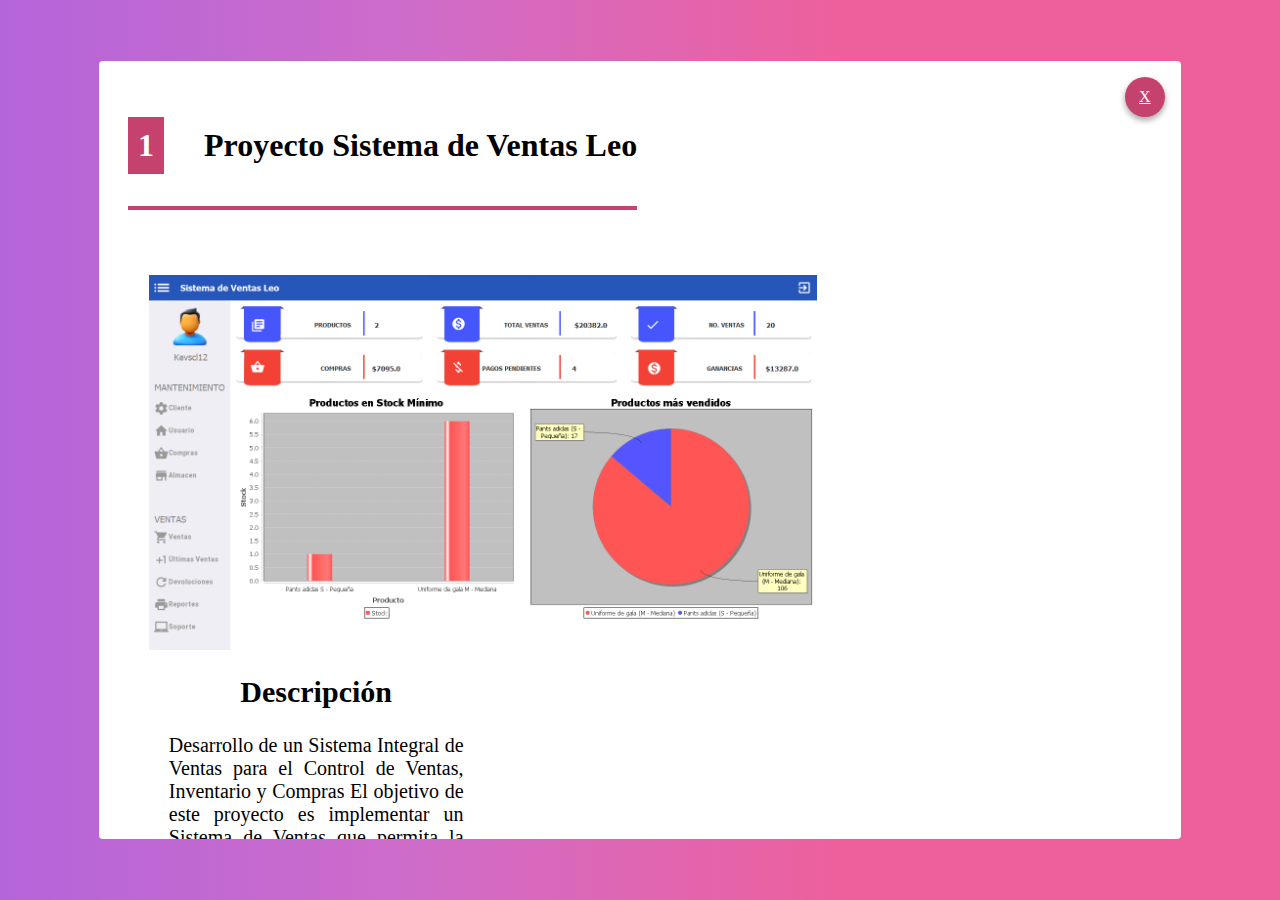
==== SiVenLeo/proyectoSivenLeo.html @ 47d45ae8 "Actualizacion con proyecto" ====
<!DOCTYPE html>
<html lang="en">

<head>
    <meta charset="UTF-8">
    <link rel="stylesheet" href="../fontawesome/css/all.css">
    <title>Mi top Edutuber</title>
    <link href="../css/style.css" rel="stylesheet">
    <link rel="stylesheet" href="../css/main.css">
    <link rel="stylesheet" href="../css/animate.css">
    <meta name="viewport" content="width=device-width, initial-scale=1.0">

</head>

<body style="margin: 0;">
    <div class="container  animated animate__animated animate__fadeInDown">
        <div class="content">
            <div class="action">
                <a href="../" class="close">X</a>
            </div>
            <header>
                <h2 style="display: inline-block;" class="title-item">
                    <span style="display: inline-block;" class="position">1</span>
                    Proyecto Sistema de Ventas Leo
                </h2>
            </header>
            <section>
                <img src="" alt="">
                <div class="text">
                    <img src="../imageSivenlo/06.png" alt="Programación ATS"
                        style="display: inline-block; width: 68%; vertical-align: top;">
                    <!--<iframe width="560" height="315" src="https://www.youtube.com/embed/2ZXiuh0rg3M" frameborder="0"
                        allowfullscreen></iframe>-->
                    <span style="display: inline-block; width: 30%;" class="descripcion">
                        <h2 class="title-desc">Descripción</h2>
                        Desarrollo de un Sistema Integral de Ventas para el Control de Ventas, Inventario y Compras

                        El objetivo de este proyecto es implementar un Sistema de Ventas que permita la gestión
                        eficiente de los procesos de ventas, inventario y compras en un entorno empresarial. Este
                        sistema se propone brindar una solución completa y organizada que mejore la productividad y la
                        toma de decisiones mediante las siguientes características:
                    </span>
                    <h2 class="cara">Características</h2>
                    <p><i class="fa-solid fa-thumbtack"></i>
                        Gestión de Usuarios y Restauración: El sistema ofrecerá autenticación segura para los usuarios,
                        permitiendo el acceso al menú principal del sistema. Además,
                        incluirá la capacidad de restaurar cuentas mediante el envío de correos electrónicos con los
                        datos de inicio de sesión en caso de olvido.
                    </p>

                    <p><i class="fa-solid fa-thumbtack"></i>
                        Control de Ventas y Reportes para Clientes: Se implementará un módulo de control de ventas que
                        permitirá registrar y rastrear las transacciones de ventas. Además, se habilitará la generación
                        automática de reportes de ventas en formato PDF, que podrán ser enviados a los clientes
                        registrados, brindando transparencia y comunicación efectiva.
                    </p>

                    <p><i class="fa-solid fa-thumbtack"></i>
                        Gestión de Inventario: El sistema llevará un seguimiento en tiempo real del inventario
                        disponible. Los productos se registrarán con detalles como descripción, precio, cantidad en
                        stock, entre otros.
                    </p>

                    <p><i class="fa-solid fa-thumbtack"></i>
                        Registro y Control de Compras: Se integrará un módulo de compras que permitirá registrar y
                        monitorizar las adquisiciones de materia prima. Los detalles de las compras, descripción,
                        fechas y cantidades, se registrarán para mantener un historial completo y preciso.
                    </p>
                    <p><i class="fa-solid fa-thumbtack"></i>
                        Generación de Informes en PDF y Excel: El sistema permitirá generar informes detallados en
                        formatos PDF y Excel para proporcionar análisis y visualizaciones claras. Estos informes
                        incluirán registros de ventas, compras e inventario, lo que facilitará la toma de decisiones
                        informadas.
                    </p>

                    <p><i class="fa-solid fa-thumbtack"></i>
                        Informe Contable Simplificado: Se desarrollará un módulo contable básico donde las compras se
                        considerarán gastos y las ventas se registrarán como ingresos. Esto proporcionará una visión
                        general de la salud financiera del negocio y ayudará en la preparación de informes contables
                        sencillos.
                    </p>
                </div>
            </section>
            <div class="image-gallery">
                <div class="images">
                    <img src="../imageSivenlo/01.png" alt="Vista de carga" width="500">
                    <img src="../imageSivenlo/02.png" alt="Vista de carga" width="500">
                    <img src="../imageSivenlo/04.png" alt="Vista de carga" width="500">
                    <img src="../imageSivenlo/05.png" alt="Vista de carga" width="500">
                    <img src="../imageSivenlo/06.png" alt="Vista de carga" width="500">
                    <img src="../imageSivenlo/07.png" alt="Vista de carga" width="500">
                    <img src="../imageSivenlo/08.png" alt="Vista de carga" width="500">
                    <img src="../imageSivenlo/09.png" alt="Vista de carga" width="500">
                    <img src="../imageSivenlo/10.png" alt="Vista de carga" width="500">
                    <img src="../imageSivenlo/11.png" alt="Vista de carga" width="500">
                    <img src="../imageSivenlo/12.png" alt="Vista de carga" width="500">
                    <img src="../imageSivenlo/13.png" alt="Vista de carga" width="500">
                    <img src="../imageSivenlo/14.png" alt="Vista de carga" width="500">
                    <img src="../imageSivenlo/15.png" alt="Vista de carga" width="500">
                </div>
            </div>
            <div class="navigation-dots">
                <span class="dot"></span>
                <span class="dot"></span>
                <span class="dot"></span>
                <span class="dot"></span>
                <span class="dot"></span>
                <span class="dot"></span>
                <span class="dot"></span>
                <span class="dot"></span>
                <span class="dot"></span>
                <span class="dot"></span>
                <span class="dot"></span>
                <span class="dot"></span>
                <span class="dot"></span>
                <span class="dot"></span>
            </div>

            <div class="requerimientos">

                <h2 style="text-align: center;">Requisitos de Hardware y Software</h2>
                <table class="table">
                    <thead>
                        <th>Hardware</th>
                        <th>Software</th>
                    </thead>
                    <tbody>
                        <tr>
                            <td>Procesador: Ryzen 5 3450U</td>
                            <td>Plataforma de desarrollo</td>
                        </tr>
                        <tr>
                            <td>Memoria: 8 GB RAM DDR4</td>
                            <td>SO: Windows 10</td>
                        </tr>
                        <tr>
                            <td>Almacenamiento: 256 GB SSD</td>
                            <td>Base de datos: SQLite</td>
                        </tr>
                    </tbody>
                    </tr>
                    </tbody>
                </table>

                <!-- Redes sociales-->
                <div style="margin-top: 70px;">
                    <h3 style="font-size: 36px; font-weight: 700; text-align: center;">Redes Sociales</h3>
                    <div style="text-align: center; margin-top: 16px;">
                        <a href="https://github.com/KevinGil12C" target="_blank" class="social-icon"
                            style="margin-right: 10px;">
                            <img src="../img/logotipo-de-github.png" alt="KevinGil12C" width="50">
                        </a>
                        <a href="https://www.facebook.com/kevinHeath120" target="_blank" class="social-icon"
                            style="margin-right: 10px;">
                            <img src="../img/facebook.png" alt="Kevin kevinHeath120" width="50">
                        </a>
                        <a href="mailto:kebo.jcg77@gmail.com" target="_blank" class="social-icon"
                            style="margin-right: 10px;">
                            <img src="../img/gmail.png" alt="" width="50">
                        </a>
                    </div>
                </div>
            </div>
        </div>
    </div>

    <script src="../js/script.js"></script>
</body>

</html>
---- css/style.css ----
/* Estilo para el efecto de sombra al pasar el cursor */
.social-icon {
  box-shadow: 0 0 5px rgba(0, 0, 0, 0.5);
  transition: box-shadow 0.3s ease;
  /* Transición suave */
}

/* Estilo para quitar la sombra cuando no se pasa el cursor */
.social-icon:hover {
  box-shadow: none;
}


.container {
  background-image: linear-gradient(to right, #b8cbb8 0%, #b8cbb8 0%, #b465da 0%, #cf6cc9 33%, #ee609c 66%, #ee609c 100%);
  height: 100vh;
  display: flex;
  align-items: center;
  justify-content: center;
}

.content {
  max-width: 80%;
  max-height: 90%;
  width: 100%;
  height: 80%;
  background-color: white;
  border-radius: 4px;
  position: relative;
  padding: 1.8em;
  overflow: scroll;
}

.contenedor-nombre {
  display: flex;
  justify-content: center;
  align-items: center;
  height: 10vh;
  /* Esto asegura que el contenedor ocupe toda la altura de la pantalla */
}

.escribe {
  width: 400px;
  animation: escribiendo 6s steps(20) infinite, pleca 0.5s step-end infinite alternate;
  white-space: nowrap;
  overflow: hidden;
  border-right: solid 3px;
  font-family: monospace;
  font-size: 33px;
  color: #642B73;
  font-weight: 700;
  font-style: italic;
}


/*Efecto de escribiendo*/
@keyframes escribiendo {

  0%,
  100% {
    width: 0;
  }

  40%,
  60% {
    width: 400px;
  }

  90% {
    width: 0;
  }
}

@keyframes pleca {
  50% {
    border-color: transparent;
  }
}

/*Formato de experiencia*/
.sivenleo{
  font-size: 20px;
  border-top: 15px;
}

.sivenleo dt{
  text-align: center;
  font-size: 25px;
  font-weight: 700;
  font-style: italic;
  color: #642B73;
  padding: 16px;
  border-bottom: solid 3px #c6426e;
  font-size: 2em;
  border-bottom: #c6426e solid 5px;
  padding-bottom: em;
}
.sivenleo dd{
  padding: 0.3em;
  font-weight: 700;
  font-style: italic;
}
.fa-heart{
  color: #ffc400;
}

/* Estilo para el botón primario */
.btn-primary {
  color: #fff;
  background-color: #007bff;
  border-color: #007bff;
  padding: 8px 16px;
  font-size: 14px;
  font-weight: normal;
  text-align: center;
  text-decoration: none;
  display: inline-block;
  border-radius: 4px;
  cursor: pointer;
  transition: background-color 0.3s ease;
}

/* Estilo para el botón primario al pasar el cursor por encima */
.btn-primary:hover {
  background-color: #0056b3;
}

/* Estilo para el botón primario cuando está presionado */
.btn-primary:active {
  background-color: #003f80;
}

/* Estilo para el botón primario cuando está deshabilitado */
.btn-primary:disabled {
  opacity: 0.6;
  cursor: not-allowed;
}

/*Para el boton de cierre*/
.action {
  position: absolute;
  top: 1em;
  right: 1em;
}

.close {
  height: 40px;
  width: 40px;
  color: white;
  border-radius: 50%;
  background-color: #c6426e;
  display: inline-block;
  box-shadow: 0 3px 6px rgba(0, 0, 0, 0.16), 0 3px 6px rgba(0, 0, 0, 0.23);
  font-weight: 300;
  cursor: pointer;
  display: flex;
  align-items: center;
  justify-content: center;
}
.text {
  text-align: left;
  text-justify: distribute-all-lines;
  font-size: 1.3em;
  padding: 1em;
  margin-right: auto;
  margin-left: auto;
}

.title-item {
  border-bottom: solid 4px #c6426e;
  font-size: 2em;
  border-bottom: #c6426e solid 4px;
  padding-bottom: 1em;
}

.position {
  background-color: #c6426e;
  color: white;
  padding: 10px;
  margin-right: 1em;
}

.title-desc{
  text-align: center;
}
.descripcion{
  margin-left: 20px;
  text-align: justify;
  font-size: 20px;
}
p{
  margin: 40px;
  text-align: justify;
  font-style: italic;
  font-weight: 700;
  font-size: 30;
  padding: 5px;
  border: 30px;
}

.cara{
  text-align: center;
  margin-left: 15px;
  font-size: 40px;
}

/*Estilo para las imagenes*/
.image-gallery {
  position: relative;
}

.images {
  display: flex;
  overflow-x: hidden;
}

.images img {
  align-items: center;
  width: 75%;
  height: auto;
  display: block; /* Convierte la imagen en un bloque para poder aplicar márgenes automáticos */
  margin: 0 auto; /* Margen automático horizontal para centrar la imagen */
  max-width: 100%; /* Asegura que la imagen no se salga del contenedor */
  max-height: 100%; /* Asegura que la imagen no se salga del contenedor */
}

.navigation-dots {
  display: flex;
  justify-content: center;
  margin-top: 10px;
}

.dot {
  width: 10px;
  height: 10px;
  border-radius: 50%;
  background-color: #bbb;
  margin: 0 5px;
  cursor: pointer;
}

.active {
  background-color: #717171;
}

/*Estilos para tb*/
/*even para impares*/
.table tr:nth-child(even) {
  background-color: #f3e5f5;
}

.table {
  width: 100%;
  border-spacing: 0;
}

.table td,
.table th {
  padding: 1em;
  text-align: left;
  border-spacing: 0;
  text-align: center;
}

/*BOrde solido*/
td {
  border-spacing: 0;
  font-weight: 700;
}

.requerimientos{
  padding: 20px;
  font-size: 20px;
  margin-left: 10em;
  margin-right: 10em;
}

dd{
  font-size: 20px;
  color: black;
  font-size: 700;
}
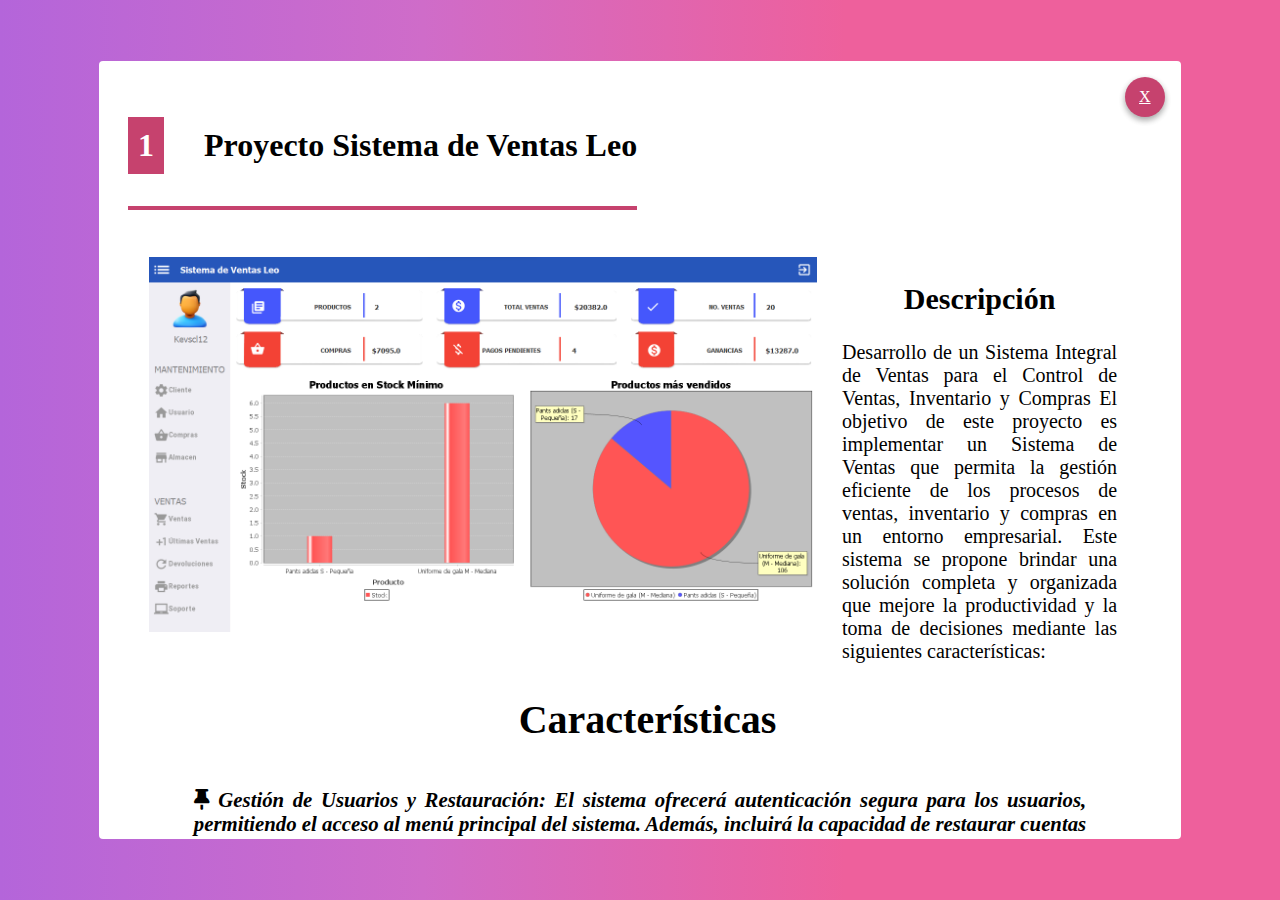
==== commit 3e9cca15: "Commit de proyecto" ====
--- a/SiVenLeo/proyectoSivenLeo.html
+++ b/SiVenLeo/proyectoSivenLeo.html
@@ -4,7 +4,7 @@
 <head>
     <meta charset="UTF-8">
     <link rel="stylesheet" href="../fontawesome/css/all.css">
-    <title>Mi top Edutuber</title>
+    <title>SiVenLeo</title>
     <link href="../css/style.css" rel="stylesheet">
     <link rel="stylesheet" href="../css/main.css">
     <link rel="stylesheet" href="../css/animate.css">
@@ -25,13 +25,12 @@
                 </h2>
             </header>
             <section>
-                <img src="" alt="">
                 <div class="text">
                     <img src="../imageSivenlo/06.png" alt="Programación ATS"
                         style="display: inline-block; width: 68%; vertical-align: top;">
                     <!--<iframe width="560" height="315" src="https://www.youtube.com/embed/2ZXiuh0rg3M" frameborder="0"
                         allowfullscreen></iframe>-->
-                    <span style="display: inline-block; width: 30%;" class="descripcion">
+                    <span style="display: inline-block; width: 28%;" class="descripcion">
                         <h2 class="title-desc">Descripción</h2>
                         Desarrollo de un Sistema Integral de Ventas para el Control de Ventas, Inventario y Compras
 
--- a/css/style.css
+++ b/css/style.css
@@ -279,4 +279,4 @@
   font-size: 20px;
   color: black;
   font-size: 700;
-}+}
